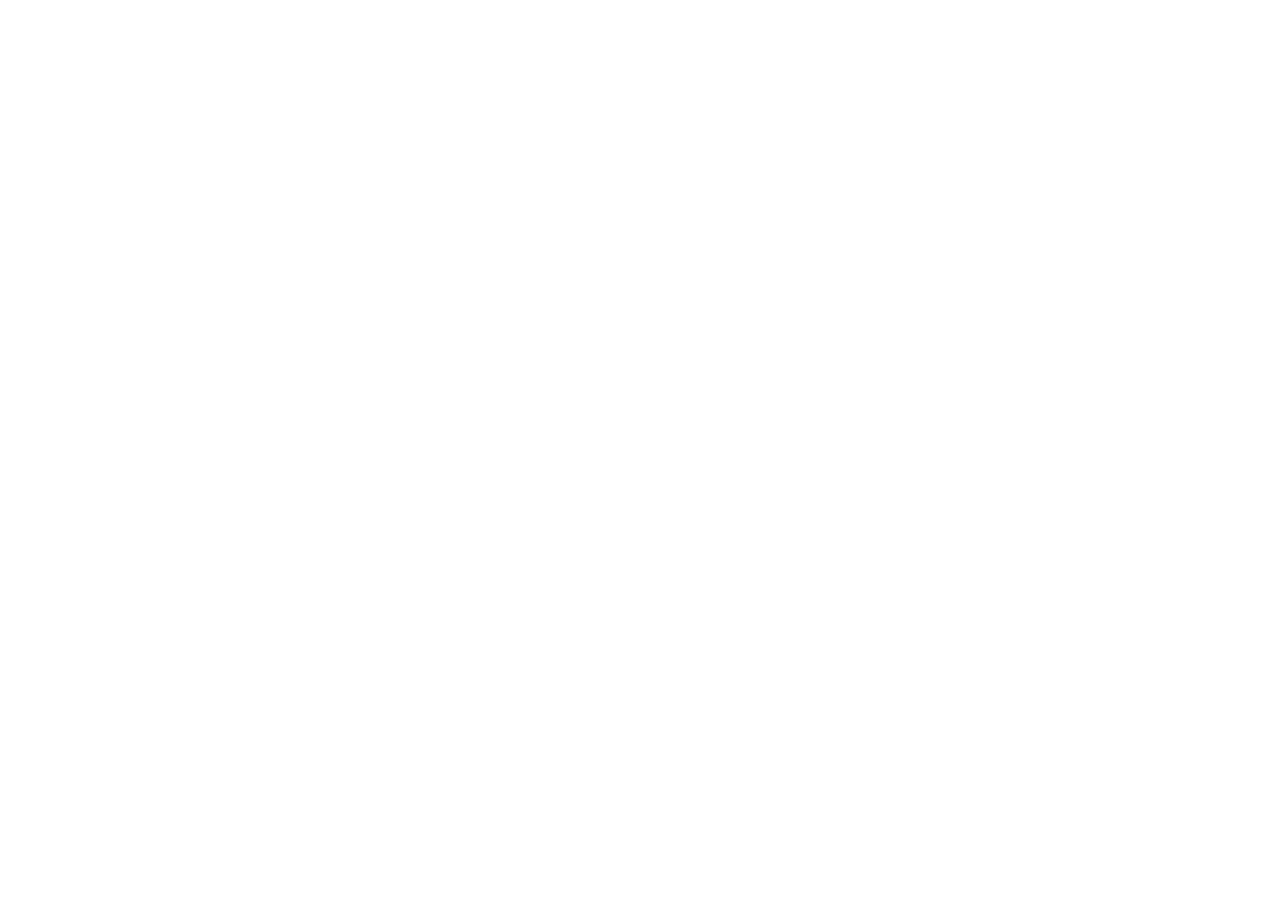
==== login.html @ 87f645bc "大事件初始化" ====
<!DOCTYPE html>
<html lang="zh-CN">

<head>
    <meta charset="UTF-8">
    <meta name="viewport" content="width=device-width, initial-scale=1.0">
    <title>Document</title>
</head>

<body>

</body>

</html>
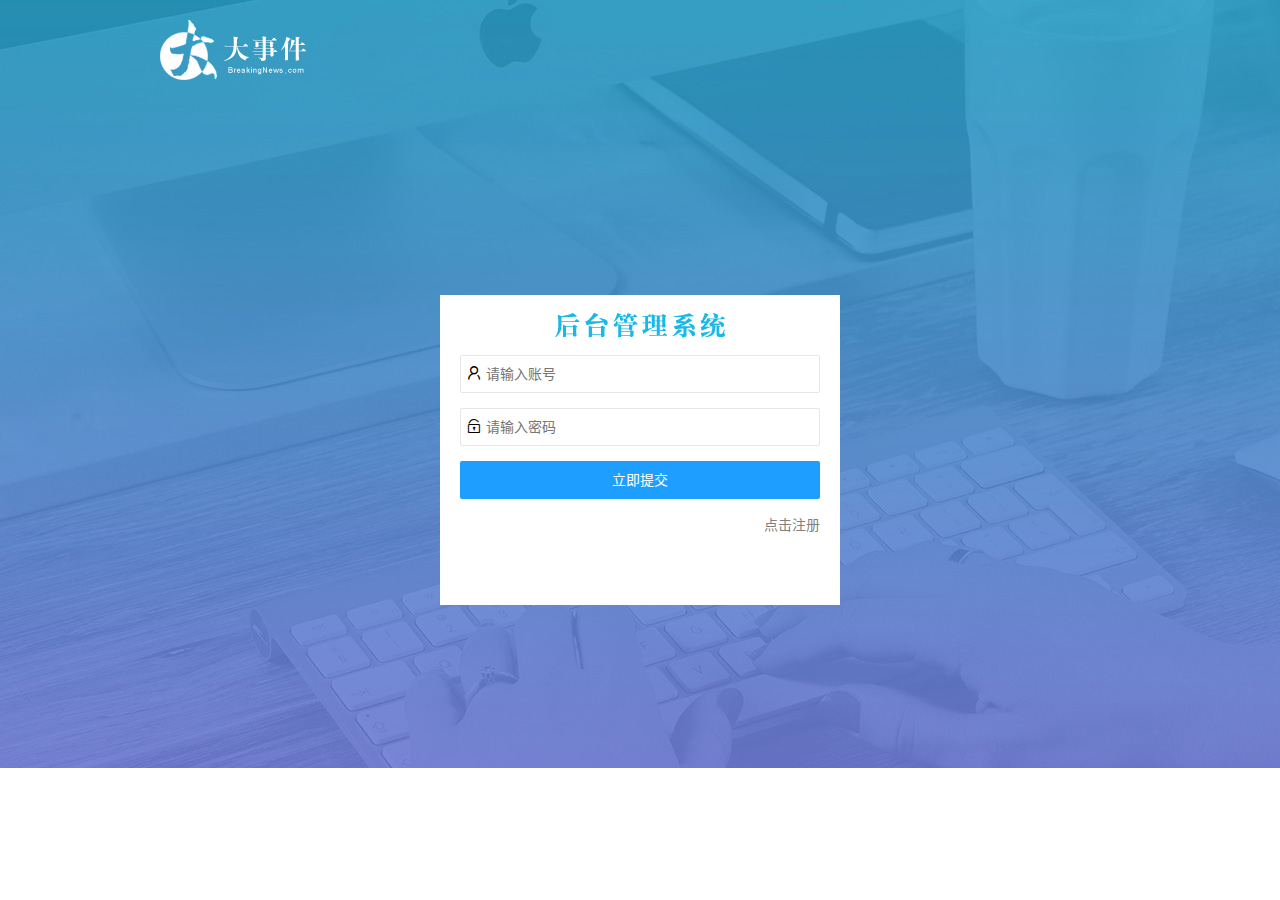
==== commit 1373d623: "完成登录窗口" ====
--- a/login.html
+++ b/login.html
@@ -5,10 +5,85 @@
     <meta charset="UTF-8">
     <meta name="viewport" content="width=device-width, initial-scale=1.0">
     <title>Document</title>
+    <link rel="stylesheet" href="/assets/lib/layui/css/layui.css">
+    <link rel="stylesheet" href="/assets/css/login.css">
 </head>
 
 <body>
+    <!--标题logo-->
+    <img id="logo" src="/assets/images/logo.png">
+    <!--登录盒子-->
+    <div class="login box">
+        <!--盒子内部标题-->
+        <div class="logo_title"></div>
+        <!--表单-->
+        <form class="layui-form" action="">
+            <!--输入账号-->
+            <div class="layui-form-item ">
+                <i class="layui-icon layui-icon-username"></i>
+                <input type="text" name="username" required lay-verify="required" placeholder="请输入账号" autocomplete="off"
+                    class="layui-input">
+            </div>
+            <!--密码框-->
+            <div class="layui-form-item ">
+                <i class="layui-icon layui-icon-password"></i>
+                <input type="password" name="password" required lay-verify="required" placeholder="请输入密码"
+                    autocomplete="off" class="layui-input">
+            </div>
+            <!--提交按钮-->
+            <div class="layui-form-item">
+                <button class="layui-btn layui-btn-fluid layui-bg-blue" lay-submit lay-filter="formDemo">立即提交</button>
+            </div>
+            <!--立即注册-->
+            <div class="layui-form-item">
+                <a href="javascript: ;">点击注册</a>
+            </div>
 
+        </form>
+
+    </div>
+    <!--注册盒子-->
+    <div class="register login box">
+        <!--盒子内部标题-->
+        <div class="logo_title"></div>
+        <!--表单-->
+        <form class="layui-form" action="">
+            <!--输入账号-->
+            <div class="layui-form-item ">
+                <i class="layui-icon layui-icon-username"></i>
+                <input type="text" name="username" required lay-verify="required" placeholder="请输入账号" autocomplete="off"
+                    class="layui-input">
+            </div>
+            <!--密码框-->
+            <div class="layui-form-item ">
+                <i class="layui-icon layui-icon-password"></i>
+                <input type="password" name="password" required lay-verify="required" placeholder="请输入密码"
+                    autocomplete="off" class="layui-input">
+            </div>
+            <!--确认密码框-->
+            <div class="layui-form-item ">
+                <i class="layui-icon layui-icon-password"></i>
+                <input type="password" required lay-verify="required" placeholder="请再次输入密码" autocomplete="off"
+                    class="layui-input">
+            </div>
+            <!--提交按钮-->
+            <div class="layui-form-item">
+                <button class="layui-btn layui-btn-fluid layui-bg-blue" lay-submit lay-filter="formDemo">点击注册</button>
+            </div>
+            <!--立即注册-->
+            <div class="layui-form-item">
+                <a href="javascript: ;">去登录</a>
+            </div>
+
+        </form>
+
+    </div>
+
+
+
+    <script src="/assets/lib/jquery.js"></script>
+    <script src="/assets/lib/layui/layui.all.js"></script>
+    <script src="/assets/js/login.js"></script>
 </body>
 
 </html>--- a/assets/lib/layui/css/layui.css
+++ b/assets/lib/layui/css/layui.css
@@ -0,0 +1,2 @@
+/** layui-v2.5.6 MIT License By https://www.layui.com */
+ .layui-inline,img{display:inline-block;vertical-align:middle}h1,h2,h3,h4,h5,h6{font-weight:400}.layui-edge,.layui-header,.layui-inline,.layui-main{position:relative}.layui-body,.layui-edge,.layui-elip{overflow:hidden}.layui-btn,.layui-edge,.layui-inline,img{vertical-align:middle}.layui-btn,.layui-disabled,.layui-icon,.layui-unselect{-moz-user-select:none;-webkit-user-select:none;-ms-user-select:none}.layui-elip,.layui-form-checkbox span,.layui-form-pane .layui-form-label{text-overflow:ellipsis;white-space:nowrap}.layui-breadcrumb,.layui-tree-btnGroup{visibility:hidden}blockquote,body,button,dd,div,dl,dt,form,h1,h2,h3,h4,h5,h6,input,li,ol,p,pre,td,textarea,th,ul{margin:0;padding:0;-webkit-tap-highlight-color:rgba(0,0,0,0)}a:active,a:hover{outline:0}img{border:none}li{list-style:none}table{border-collapse:collapse;border-spacing:0}h4,h5,h6{font-size:100%}button,input,optgroup,option,select,textarea{font-family:inherit;font-size:inherit;font-style:inherit;font-weight:inherit;outline:0}pre{white-space:pre-wrap;white-space:-moz-pre-wrap;white-space:-pre-wrap;white-space:-o-pre-wrap;word-wrap:break-word}body{line-height:24px;font:14px Helvetica Neue,Helvetica,PingFang SC,Tahoma,Arial,sans-serif}hr{height:1px;margin:10px 0;border:0;clear:both}a{color:#333;text-decoration:none}a:hover{color:#777}a cite{font-style:normal;*cursor:pointer}.layui-border-box,.layui-border-box *{box-sizing:border-box}.layui-box,.layui-box *{box-sizing:content-box}.layui-clear{clear:both;*zoom:1}.layui-clear:after{content:'\20';clear:both;*zoom:1;display:block;height:0}.layui-inline{*display:inline;*zoom:1}.layui-edge{display:inline-block;width:0;height:0;border-width:6px;border-style:dashed;border-color:transparent}.layui-edge-top{top:-4px;border-bottom-color:#999;border-bottom-style:solid}.layui-edge-right{border-left-color:#999;border-left-style:solid}.layui-edge-bottom{top:2px;border-top-color:#999;border-top-style:solid}.layui-edge-left{border-right-color:#999;border-right-style:solid}.layui-disabled,.layui-disabled:hover{color:#d2d2d2!important;cursor:not-allowed!important}.layui-circle{border-radius:100%}.layui-show{display:block!important}.layui-hide{display:none!important}@font-face{font-family:layui-icon;src:url(../font/iconfont.eot?v=256);src:url(../font/iconfont.eot?v=256#iefix) format('embedded-opentype'),url(../font/iconfont.woff2?v=256) format('woff2'),url(../font/iconfont.woff?v=256) format('woff'),url(../font/iconfont.ttf?v=256) format('truetype'),url(../font/iconfont.svg?v=256#layui-icon) format('svg')}.layui-icon{font-family:layui-icon!important;font-size:16px;font-style:normal;-webkit-font-smoothing:antialiased;-moz-osx-font-smoothing:grayscale}.layui-icon-reply-fill:before{content:"\e611"}.layui-icon-set-fill:before{content:"\e614"}.layui-icon-menu-fill:before{content:"\e60f"}.layui-icon-search:before{content:"\e615"}.layui-icon-share:before{content:"\e641"}.layui-icon-set-sm:before{content:"\e620"}.layui-icon-engine:before{content:"\e628"}.layui-icon-close:before{content:"\1006"}.layui-icon-close-fill:before{content:"\1007"}.layui-icon-chart-screen:before{content:"\e629"}.layui-icon-star:before{content:"\e600"}.layui-icon-circle-dot:before{content:"\e617"}.layui-icon-chat:before{content:"\e606"}.layui-icon-release:before{content:"\e609"}.layui-icon-list:before{content:"\e60a"}.layui-icon-chart:before{content:"\e62c"}.layui-icon-ok-circle:before{content:"\1005"}.layui-icon-layim-theme:before{content:"\e61b"}.layui-icon-table:before{content:"\e62d"}.layui-icon-right:before{content:"\e602"}.layui-icon-left:before{content:"\e603"}.layui-icon-cart-simple:before{content:"\e698"}.layui-icon-face-cry:before{content:"\e69c"}.layui-icon-face-smile:before{content:"\e6af"}.layui-icon-survey:before{content:"\e6b2"}.layui-icon-tree:before{content:"\e62e"}.layui-icon-ie:before{content:"\e7bb"}.layui-icon-upload-circle:before{content:"\e62f"}.layui-icon-add-circle:before{content:"\e61f"}.layui-icon-download-circle:before{content:"\e601"}.layui-icon-templeate-1:before{content:"\e630"}.layui-icon-util:before{content:"\e631"}.layui-icon-face-surprised:before{content:"\e664"}.layui-icon-edit:before{content:"\e642"}.layui-icon-speaker:before{content:"\e645"}.layui-icon-down:before{content:"\e61a"}.layui-icon-file:before{content:"\e621"}.layui-icon-layouts:before{content:"\e632"}.layui-icon-rate-half:before{content:"\e6c9"}.layui-icon-add-circle-fine:before{content:"\e608"}.layui-icon-prev-circle:before{content:"\e633"}.layui-icon-read:before{content:"\e705"}.layui-icon-404:before{content:"\e61c"}.layui-icon-carousel:before{content:"\e634"}.layui-icon-help:before{content:"\e607"}.layui-icon-code-circle:before{content:"\e635"}.layui-icon-windows:before{content:"\e67f"}.layui-icon-water:before{content:"\e636"}.layui-icon-username:before{content:"\e66f"}.layui-icon-find-fill:before{content:"\e670"}.layui-icon-about:before{content:"\e60b"}.layui-icon-location:before{content:"\e715"}.layui-icon-up:before{content:"\e619"}.layui-icon-pause:before{content:"\e651"}.layui-icon-date:before{content:"\e637"}.layui-icon-layim-uploadfile:before{content:"\e61d"}.layui-icon-delete:before{content:"\e640"}.layui-icon-play:before{content:"\e652"}.layui-icon-top:before{content:"\e604"}.layui-icon-firefox:before{content:"\e686"}.layui-icon-friends:before{content:"\e612"}.layui-icon-refresh-3:before{content:"\e9aa"}.layui-icon-ok:before{content:"\e605"}.layui-icon-layer:before{content:"\e638"}.layui-icon-face-smile-fine:before{content:"\e60c"}.layui-icon-dollar:before{content:"\e659"}.layui-icon-group:before{content:"\e613"}.layui-icon-layim-download:before{content:"\e61e"}.layui-icon-picture-fine:before{content:"\e60d"}.layui-icon-link:before{content:"\e64c"}.layui-icon-diamond:before{content:"\e735"}.layui-icon-log:before{content:"\e60e"}.layui-icon-key:before{content:"\e683"}.layui-icon-rate-solid:before{content:"\e67a"}.layui-icon-fonts-del:before{content:"\e64f"}.layui-icon-unlink:before{content:"\e64d"}.layui-icon-fonts-clear:before{content:"\e639"}.layui-icon-triangle-r:before{content:"\e623"}.layui-icon-circle:before{content:"\e63f"}.layui-icon-radio:before{content:"\e643"}.layui-icon-align-center:before{content:"\e647"}.layui-icon-align-right:before{content:"\e648"}.layui-icon-align-left:before{content:"\e649"}.layui-icon-loading-1:before{content:"\e63e"}.layui-icon-return:before{content:"\e65c"}.layui-icon-fonts-strong:before{content:"\e62b"}.layui-icon-upload:before{content:"\e67c"}.layui-icon-dialogue:before{content:"\e63a"}.layui-icon-video:before{content:"\e6ed"}.layui-icon-headset:before{content:"\e6fc"}.layui-icon-cellphone-fine:before{content:"\e63b"}.layui-icon-add-1:before{content:"\e654"}.layui-icon-face-smile-b:before{content:"\e650"}.layui-icon-fonts-html:before{content:"\e64b"}.layui-icon-screen-full:before{content:"\e622"}.layui-icon-form:before{content:"\e63c"}.layui-icon-cart:before{content:"\e657"}.layui-icon-camera-fill:before{content:"\e65d"}.layui-icon-tabs:before{content:"\e62a"}.layui-icon-heart-fill:before{content:"\e68f"}.layui-icon-fonts-code:before{content:"\e64e"}.layui-icon-ios:before{content:"\e680"}.layui-icon-at:before{content:"\e687"}.layui-icon-fire:before{content:"\e756"}.layui-icon-set:before{content:"\e716"}.layui-icon-fonts-u:before{content:"\e646"}.layui-icon-triangle-d:before{content:"\e625"}.layui-icon-tips:before{content:"\e702"}.layui-icon-picture:before{content:"\e64a"}.layui-icon-more-vertical:before{content:"\e671"}.layui-icon-bluetooth:before{content:"\e689"}.layui-icon-flag:before{content:"\e66c"}.layui-icon-loading:before{content:"\e63d"}.layui-icon-fonts-i:before{content:"\e644"}.layui-icon-refresh-1:before{content:"\e666"}.layui-icon-rmb:before{content:"\e65e"}.layui-icon-addition:before{content:"\e624"}.layui-icon-home:before{content:"\e68e"}.layui-icon-time:before{content:"\e68d"}.layui-icon-user:before{content:"\e770"}.layui-icon-notice:before{content:"\e667"}.layui-icon-chrome:before{content:"\e68a"}.layui-icon-edge:before{content:"\e68b"}.layui-icon-login-weibo:before{content:"\e675"}.layui-icon-voice:before{content:"\e688"}.layui-icon-upload-drag:before{content:"\e681"}.layui-icon-login-qq:before{content:"\e676"}.layui-icon-snowflake:before{content:"\e6b1"}.layui-icon-heart:before{content:"\e68c"}.layui-icon-logout:before{content:"\e682"}.layui-icon-file-b:before{content:"\e655"}.layui-icon-template:before{content:"\e663"}.layui-icon-transfer:before{content:"\e691"}.layui-icon-auz:before{content:"\e672"}.layui-icon-console:before{content:"\e665"}.layui-icon-app:before{content:"\e653"}.layui-icon-prev:before{content:"\e65a"}.layui-icon-website:before{content:"\e7ae"}.layui-icon-next:before{content:"\e65b"}.layui-icon-component:before{content:"\e857"}.layui-icon-android:before{content:"\e684"}.layui-icon-more:before{content:"\e65f"}.layui-icon-login-wechat:before{content:"\e677"}.layui-icon-shrink-right:before{content:"\e668"}.layui-icon-spread-left:before{content:"\e66b"}.layui-icon-camera:before{content:"\e660"}.layui-icon-note:before{content:"\e66e"}.layui-icon-refresh:before{content:"\e669"}.layui-icon-female:before{content:"\e661"}.layui-icon-male:before{content:"\e662"}.layui-icon-screen-restore:before{content:"\e758"}.layui-icon-password:before{content:"\e673"}.layui-icon-senior:before{content:"\e674"}.layui-icon-theme:before{content:"\e66a"}.layui-icon-tread:before{content:"\e6c5"}.layui-icon-praise:before{content:"\e6c6"}.layui-icon-star-fill:before{content:"\e658"}.layui-icon-rate:before{content:"\e67b"}.layui-icon-template-1:before{content:"\e656"}.layui-icon-vercode:before{content:"\e679"}.layui-icon-service:before{content:"\e626"}.layui-icon-cellphone:before{content:"\e678"}.layui-icon-print:before{content:"\e66d"}.layui-icon-cols:before{content:"\e610"}.layui-icon-wifi:before{content:"\e7e0"}.layui-icon-export:before{content:"\e67d"}.layui-icon-rss:before{content:"\e808"}.layui-icon-slider:before{content:"\e714"}.layui-icon-email:before{content:"\e618"}.layui-icon-subtraction:before{content:"\e67e"}.layui-icon-mike:before{content:"\e6dc"}.layui-icon-light:before{content:"\e748"}.layui-icon-gift:before{content:"\e627"}.layui-icon-mute:before{content:"\e685"}.layui-icon-reduce-circle:before{content:"\e616"}.layui-icon-music:before{content:"\e690"}.layui-main{width:1140px;margin:0 auto}.layui-header{z-index:1000;height:60px}.layui-header a:hover{transition:all .5s;-webkit-transition:all .5s}.layui-side{position:fixed;left:0;top:0;bottom:0;z-index:999;width:200px;overflow-x:hidden}.layui-side-scroll{position:relative;width:220px;height:100%;overflow-x:hidden}.layui-body{position:absolute;left:200px;right:0;top:0;bottom:0;z-index:998;width:auto;overflow-y:auto;box-sizing:border-box}.layui-layout-body{overflow:hidden}.layui-layout-admin .layui-header{background-color:#23262E}.layui-layout-admin .layui-side{top:60px;width:200px;overflow-x:hidden}.layui-layout-admin .layui-body{position:fixed;top:60px;bottom:44px}.layui-layout-admin .layui-main{width:auto;margin:0 15px}.layui-layout-admin .layui-footer{position:fixed;left:200px;right:0;bottom:0;height:44px;line-height:44px;padding:0 15px;background-color:#eee}.layui-layout-admin .layui-logo{position:absolute;left:0;top:0;width:200px;height:100%;line-height:60px;text-align:center;color:#009688;font-size:16px}.layui-layout-admin .layui-header .layui-nav{background:0 0}.layui-layout-left{position:absolute!important;left:200px;top:0}.layui-layout-right{position:absolute!important;right:0;top:0}.layui-container{position:relative;margin:0 auto;padding:0 15px;box-sizing:border-box}.layui-fluid{position:relative;margin:0 auto;padding:0 15px}.layui-row:after,.layui-row:before{content:'';display:block;clear:both}.layui-col-lg1,.layui-col-lg10,.layui-col-lg11,.layui-col-lg12,.layui-col-lg2,.layui-col-lg3,.layui-col-lg4,.layui-col-lg5,.layui-col-lg6,.layui-col-lg7,.layui-col-lg8,.layui-col-lg9,.layui-col-md1,.layui-col-md10,.layui-col-md11,.layui-col-md12,.layui-col-md2,.layui-col-md3,.layui-col-md4,.layui-col-md5,.layui-col-md6,.layui-col-md7,.layui-col-md8,.layui-col-md9,.layui-col-sm1,.layui-col-sm10,.layui-col-sm11,.layui-col-sm12,.layui-col-sm2,.layui-col-sm3,.layui-col-sm4,.layui-col-sm5,.layui-col-sm6,.layui-col-sm7,.layui-col-sm8,.layui-col-sm9,.layui-col-xs1,.layui-col-xs10,.layui-col-xs11,.layui-col-xs12,.layui-col-xs2,.layui-col-xs3,.layui-col-xs4,.layui-col-xs5,.layui-col-xs6,.layui-col-xs7,.layui-col-xs8,.layui-col-xs9{position:relative;display:block;box-sizing:border-box}.layui-col-xs1,.layui-col-xs10,.layui-col-xs11,.layui-col-xs12,.layui-col-xs2,.layui-col-xs3,.layui-col-xs4,.layui-col-xs5,.layui-col-xs6,.layui-col-xs7,.layui-col-xs8,.layui-col-xs9{float:left}.layui-col-xs1{width:8.33333333%}.layui-col-xs2{width:16.66666667%}.layui-col-xs3{width:25%}.layui-col-xs4{width:33.33333333%}.layui-col-xs5{width:41.66666667%}.layui-col-xs6{width:50%}.layui-col-xs7{width:58.33333333%}.layui-col-xs8{width:66.66666667%}.layui-col-xs9{width:75%}.layui-col-xs10{width:83.33333333%}.layui-col-xs11{width:91.66666667%}.layui-col-xs12{width:100%}.layui-col-xs-offset1{margin-left:8.33333333%}.layui-col-xs-offset2{margin-left:16.66666667%}.layui-col-xs-offset3{margin-left:25%}.layui-col-xs-offset4{margin-left:33.33333333%}.layui-col-xs-offset5{margin-left:41.66666667%}.layui-col-xs-offset6{margin-left:50%}.layui-col-xs-offset7{margin-left:58.33333333%}.layui-col-xs-offset8{margin-left:66.66666667%}.layui-col-xs-offset9{margin-left:75%}.layui-col-xs-offset10{margin-left:83.33333333%}.layui-col-xs-offset11{margin-left:91.66666667%}.layui-col-xs-offset12{margin-left:100%}@media screen and (max-width:768px){.layui-hide-xs{display:none!important}.layui-show-xs-block{display:block!important}.layui-show-xs-inline{display:inline!important}.layui-show-xs-inline-block{display:inline-block!important}}@media screen and (min-width:768px){.layui-container{width:750px}.layui-hide-sm{display:none!important}.layui-show-sm-block{display:block!important}.layui-show-sm-inline{display:inline!important}.layui-show-sm-inline-block{display:inline-block!important}.layui-col-sm1,.layui-col-sm10,.layui-col-sm11,.layui-col-sm12,.layui-col-sm2,.layui-col-sm3,.layui-col-sm4,.layui-col-sm5,.layui-col-sm6,.layui-col-sm7,.layui-col-sm8,.layui-col-sm9{float:left}.layui-col-sm1{width:8.33333333%}.layui-col-sm2{width:16.66666667%}.layui-col-sm3{width:25%}.layui-col-sm4{width:33.33333333%}.layui-col-sm5{width:41.66666667%}.layui-col-sm6{width:50%}.layui-col-sm7{width:58.33333333%}.layui-col-sm8{width:66.66666667%}.layui-col-sm9{width:75%}.layui-col-sm10{width:83.33333333%}.layui-col-sm11{width:91.66666667%}.layui-col-sm12{width:100%}.layui-col-sm-offset1{margin-left:8.33333333%}.layui-col-sm-offset2{margin-left:16.66666667%}.layui-col-sm-offset3{margin-left:25%}.layui-col-sm-offset4{margin-left:33.33333333%}.layui-col-sm-offset5{margin-left:41.66666667%}.layui-col-sm-offset6{margin-left:50%}.layui-col-sm-offset7{margin-left:58.33333333%}.layui-col-sm-offset8{margin-left:66.66666667%}.layui-col-sm-offset9{margin-left:75%}.layui-col-sm-offset10{margin-left:83.33333333%}.layui-col-sm-offset11{margin-left:91.66666667%}.layui-col-sm-offset12{margin-left:100%}}@media screen and (min-width:992px){.layui-container{width:970px}.layui-hide-md{display:none!important}.layui-show-md-block{display:block!important}.layui-show-md-inline{display:inline!important}.layui-show-md-inline-block{display:inline-block!important}.layui-col-md1,.layui-col-md10,.layui-col-md11,.layui-col-md12,.layui-col-md2,.layui-col-md3,.layui-col-md4,.layui-col-md5,.layui-col-md6,.layui-col-md7,.layui-col-md8,.layui-col-md9{float:left}.layui-col-md1{width:8.33333333%}.layui-col-md2{width:16.66666667%}.layui-col-md3{width:25%}.layui-col-md4{width:33.33333333%}.layui-col-md5{width:41.66666667%}.layui-col-md6{width:50%}.layui-col-md7{width:58.33333333%}.layui-col-md8{width:66.66666667%}.layui-col-md9{width:75%}.layui-col-md10{width:83.33333333%}.layui-col-md11{width:91.66666667%}.layui-col-md12{width:100%}.layui-col-md-offset1{margin-left:8.33333333%}.layui-col-md-offset2{margin-left:16.66666667%}.layui-col-md-offset3{margin-left:25%}.layui-col-md-offset4{margin-left:33.33333333%}.layui-col-md-offset5{margin-left:41.66666667%}.layui-col-md-offset6{margin-left:50%}.layui-col-md-offset7{margin-left:58.33333333%}.layui-col-md-offset8{margin-left:66.66666667%}.layui-col-md-offset9{margin-left:75%}.layui-col-md-offset10{margin-left:83.33333333%}.layui-col-md-offset11{margin-left:91.66666667%}.layui-col-md-offset12{margin-left:100%}}@media screen and (min-width:1200px){.layui-container{width:1170px}.layui-hide-lg{display:none!important}.layui-show-lg-block{display:block!important}.layui-show-lg-inline{display:inline!important}.layui-show-lg-inline-block{display:inline-block!important}.layui-col-lg1,.layui-col-lg10,.layui-col-lg11,.layui-col-lg12,.layui-col-lg2,.layui-col-lg3,.layui-col-lg4,.layui-col-lg5,.layui-col-lg6,.layui-col-lg7,.layui-col-lg8,.layui-col-lg9{float:left}.layui-col-lg1{width:8.33333333%}.layui-col-lg2{width:16.66666667%}.layui-col-lg3{width:25%}.layui-col-lg4{width:33.33333333%}.layui-col-lg5{width:41.66666667%}.layui-col-lg6{width:50%}.layui-col-lg7{width:58.33333333%}.layui-col-lg8{width:66.66666667%}.layui-col-lg9{width:75%}.layui-col-lg10{width:83.33333333%}.layui-col-lg11{width:91.66666667%}.layui-col-lg12{width:100%}.layui-col-lg-offset1{margin-left:8.33333333%}.layui-col-lg-offset2{margin-left:16.66666667%}.layui-col-lg-offset3{margin-left:25%}.layui-col-lg-offset4{margin-left:33.33333333%}.layui-col-lg-offset5{margin-left:41.66666667%}.layui-col-lg-offset6{margin-left:50%}.layui-col-lg-offset7{margin-left:58.33333333%}.layui-col-lg-offset8{margin-left:66.66666667%}.layui-col-lg-offset9{margin-left:75%}.layui-col-lg-offset10{margin-left:83.33333333%}.layui-col-lg-offset11{margin-left:91.66666667%}.layui-col-lg-offset12{margin-left:100%}}.layui-col-space1{margin:-.5px}.layui-col-space1>*{padding:.5px}.layui-col-space2{margin:-1px}.layui-col-space2>*{padding:1px}.layui-col-space4{margin:-2px}.layui-col-space4>*{padding:2px}.layui-col-space5{margin:-2.5px}.layui-col-space5>*{padding:2.5px}.layui-col-space6{margin:-3px}.layui-col-space6>*{padding:3px}.layui-col-space8{margin:-4px}.layui-col-space8>*{padding:4px}.layui-col-space10{margin:-5px}.layui-col-space10>*{padding:5px}.layui-col-space12{margin:-6px}.layui-col-space12>*{padding:6px}.layui-col-space14{margin:-7px}.layui-col-space14>*{padding:7px}.layui-col-space15{margin:-7.5px}.layui-col-space15>*{padding:7.5px}.layui-col-space16{margin:-8px}.layui-col-space16>*{padding:8px}.layui-col-space18{margin:-9px}.layui-col-space18>*{padding:9px}.layui-col-space20{margin:-10px}.layui-col-space20>*{padding:10px}.layui-col-space22{margin:-11px}.layui-col-space22>*{padding:11px}.layui-col-space24{margin:-12px}.layui-col-space24>*{padding:12px}.layui-col-space25{margin:-12.5px}.layui-col-space25>*{padding:12.5px}.layui-col-space26{margin:-13px}.layui-col-space26>*{padding:13px}.layui-col-space28{margin:-14px}.layui-col-space28>*{padding:14px}.layui-col-space30{margin:-15px}.layui-col-space30>*{padding:15px}.layui-btn,.layui-input,.layui-select,.layui-textarea,.layui-upload-button{outline:0;-webkit-appearance:none;transition:all .3s;-webkit-transition:all .3s;box-sizing:border-box}.layui-elem-quote{margin-bottom:10px;padding:15px;line-height:22px;border-left:5px solid #009688;border-radius:0 2px 2px 0;background-color:#f2f2f2}.layui-quote-nm{border-style:solid;border-width:1px 1px 1px 5px;background:0 0}.layui-elem-field{margin-bottom:10px;padding:0;border-width:1px;border-style:solid}.layui-elem-field legend{margin-left:20px;padding:0 10px;font-size:20px;font-weight:300}.layui-field-title{margin:10px 0 20px;border-width:1px 0 0}.layui-field-box{padding:10px 15px}.layui-field-title .layui-field-box{padding:10px 0}.layui-progress{position:relative;height:6px;border-radius:20px;background-color:#e2e2e2}.layui-progress-bar{position:absolute;left:0;top:0;width:0;max-width:100%;height:6px;border-radius:20px;text-align:right;background-color:#5FB878;transition:all .3s;-webkit-transition:all .3s}.layui-progress-big,.layui-progress-big .layui-progress-bar{height:18px;line-height:18px}.layui-progress-text{position:relative;top:-20px;line-height:18px;font-size:12px;color:#666}.layui-progress-big .layui-progress-text{position:static;padding:0 10px;color:#fff}.layui-collapse{border-width:1px;border-style:solid;border-radius:2px}.layui-colla-content,.layui-colla-item{border-top-width:1px;border-top-style:solid}.layui-colla-item:first-child{border-top:none}.layui-colla-title{position:relative;height:42px;line-height:42px;padding:0 15px 0 35px;color:#333;background-color:#f2f2f2;cursor:pointer;font-size:14px;overflow:hidden}.layui-colla-content{display:none;padding:10px 15px;line-height:22px;color:#666}.layui-colla-icon{position:absolute;left:15px;top:0;font-size:14px}.layui-card{margin-bottom:15px;border-radius:2px;background-color:#fff;box-shadow:0 1px 2px 0 rgba(0,0,0,.05)}.layui-card:last-child{margin-bottom:0}.layui-card-header{position:relative;height:42px;line-height:42px;padding:0 15px;border-bottom:1px solid #f6f6f6;color:#333;border-radius:2px 2px 0 0;font-size:14px}.layui-bg-black,.layui-bg-blue,.layui-bg-cyan,.layui-bg-green,.layui-bg-orange,.layui-bg-red{color:#fff!important}.layui-card-body{position:relative;padding:10px 15px;line-height:24px}.layui-card-body[pad15]{padding:15px}.layui-card-body[pad20]{padding:20px}.layui-card-body .layui-table{margin:5px 0}.layui-card .layui-tab{margin:0}.layui-panel-window{position:relative;padding:15px;border-radius:0;border-top:5px solid #E6E6E6;background-color:#fff}.layui-auxiliar-moving{position:fixed;left:0;right:0;top:0;bottom:0;width:100%;height:100%;background:0 0;z-index:9999999999}.layui-form-label,.layui-form-mid,.layui-form-select,.layui-input-block,.layui-input-inline,.layui-textarea{position:relative}.layui-bg-red{background-color:#FF5722!important}.layui-bg-orange{background-color:#FFB800!important}.layui-bg-green{background-color:#009688!important}.layui-bg-cyan{background-color:#2F4056!important}.layui-bg-blue{background-color:#1E9FFF!important}.layui-bg-black{background-color:#393D49!important}.layui-bg-gray{background-color:#eee!important;color:#666!important}.layui-badge-rim,.layui-colla-content,.layui-colla-item,.layui-collapse,.layui-elem-field,.layui-form-pane .layui-form-item[pane],.layui-form-pane .layui-form-label,.layui-input,.layui-layedit,.layui-layedit-tool,.layui-quote-nm,.layui-select,.layui-tab-bar,.layui-tab-card,.layui-tab-title,.layui-tab-title .layui-this:after,.layui-textarea{border-color:#e6e6e6}.layui-timeline-item:before,hr{background-color:#e6e6e6}.layui-text{line-height:22px;font-size:14px;color:#666}.layui-text h1,.layui-text h2,.layui-text h3{font-weight:500;color:#333}.layui-text h1{font-size:30px}.layui-text h2{font-size:24px}.layui-text h3{font-size:18px}.layui-text a:not(.layui-btn){color:#01AAED}.layui-text a:not(.layui-btn):hover{text-decoration:underline}.layui-text ul{padding:5px 0 5px 15px}.layui-text ul li{margin-top:5px;list-style-type:disc}.layui-text em,.layui-word-aux{color:#999!important;padding:0 5px!important}.layui-btn{display:inline-block;height:38px;line-height:38px;padding:0 18px;background-color:#009688;color:#fff;white-space:nowrap;text-align:center;font-size:14px;border:none;border-radius:2px;cursor:pointer}.layui-btn:hover{opacity:.8;filter:alpha(opacity=80);color:#fff}.layui-btn:active{opacity:1;filter:alpha(opacity=100)}.layui-btn+.layui-btn{margin-left:10px}.layui-btn-container{font-size:0}.layui-btn-container .layui-btn{margin-right:10px;margin-bottom:10px}.layui-btn-container .layui-btn+.layui-btn{margin-left:0}.layui-table .layui-btn-container .layui-btn{margin-bottom:9px}.layui-btn-radius{border-radius:100px}.layui-btn .layui-icon{margin-right:3px;font-size:18px;vertical-align:bottom;vertical-align:middle\9}.layui-btn-primary{border:1px solid #C9C9C9;background-color:#fff;color:#555}.layui-btn-primary:hover{border-color:#009688;color:#333}.layui-btn-normal{background-color:#1E9FFF}.layui-btn-warm{background-color:#FFB800}.layui-btn-danger{background-color:#FF5722}.layui-btn-checked{background-color:#5FB878}.layui-btn-disabled,.layui-btn-disabled:active,.layui-btn-disabled:hover{border:1px solid #e6e6e6;background-color:#FBFBFB;color:#C9C9C9;cursor:not-allowed;opacity:1}.layui-btn-lg{height:44px;line-height:44px;padding:0 25px;font-size:16px}.layui-btn-sm{height:30px;line-height:30px;padding:0 10px;font-size:12px}.layui-btn-sm i{font-size:16px!important}.layui-btn-xs{height:22px;line-height:22px;padding:0 5px;font-size:12px}.layui-btn-xs i{font-size:14px!important}.layui-btn-group{display:inline-block;vertical-align:middle;font-size:0}.layui-btn-group .layui-btn{margin-left:0!important;margin-right:0!important;border-left:1px solid rgba(255,255,255,.5);border-radius:0}.layui-btn-group .layui-btn-primary{border-left:none}.layui-btn-group .layui-btn-primary:hover{border-color:#C9C9C9;color:#009688}.layui-btn-group .layui-btn:first-child{border-left:none;border-radius:2px 0 0 2px}.layui-btn-group .layui-btn-primary:first-child{border-left:1px solid #c9c9c9}.layui-btn-group .layui-btn:last-child{border-radius:0 2px 2px 0}.layui-btn-group .layui-btn+.layui-btn{margin-left:0}.layui-btn-group+.layui-btn-group{margin-left:10px}.layui-btn-fluid{width:100%}.layui-input,.layui-select,.layui-textarea{height:38px;line-height:1.3;line-height:38px\9;border-width:1px;border-style:solid;background-color:#fff;border-radius:2px}.layui-input::-webkit-input-placeholder,.layui-select::-webkit-input-placeholder,.layui-textarea::-webkit-input-placeholder{line-height:1.3}.layui-input,.layui-textarea{display:block;width:100%;padding-left:10px}.layui-input:hover,.layui-textarea:hover{border-color:#D2D2D2!important}.layui-input:focus,.layui-textarea:focus{border-color:#C9C9C9!important}.layui-textarea{min-height:100px;height:auto;line-height:20px;padding:6px 10px;resize:vertical}.layui-select{padding:0 10px}.layui-form input[type=checkbox],.layui-form input[type=radio],.layui-form select{display:none}.layui-form [lay-ignore]{display:initial}.layui-form-item{margin-bottom:15px;clear:both;*zoom:1}.layui-form-item:after{content:'\20';clear:both;*zoom:1;display:block;height:0}.layui-form-label{float:left;display:block;padding:9px 15px;width:80px;font-weight:400;line-height:20px;text-align:right}.layui-form-label-col{display:block;float:none;padding:9px 0;line-height:20px;text-align:left}.layui-form-item .layui-inline{margin-bottom:5px;margin-right:10px}.layui-input-block{margin-left:110px;min-height:36px}.layui-input-inline{display:inline-block;vertical-align:middle}.layui-form-item .layui-input-inline{float:left;width:190px;margin-right:10px}.layui-form-text .layui-input-inline{width:auto}.layui-form-mid{float:left;display:block;padding:9px 0!important;line-height:20px;margin-right:10px}.layui-form-danger+.layui-form-select .layui-input,.layui-form-danger:focus{border-color:#FF5722!important}.layui-form-select .layui-input{padding-right:30px;cursor:pointer}.layui-form-select .layui-edge{position:absolute;right:10px;top:50%;margin-top:-3px;cursor:pointer;border-width:6px;border-top-color:#c2c2c2;border-top-style:solid;transition:all .3s;-webkit-transition:all .3s}.layui-form-select dl{display:none;position:absolute;left:0;top:42px;padding:5px 0;z-index:899;min-width:100%;border:1px solid #d2d2d2;max-height:300px;overflow-y:auto;background-color:#fff;border-radius:2px;box-shadow:0 2px 4px rgba(0,0,0,.12);box-sizing:border-box}.layui-form-select dl dd,.layui-form-select dl dt{padding:0 10px;line-height:36px;white-space:nowrap;overflow:hidden;text-overflow:ellipsis}.layui-form-select dl dt{font-size:12px;color:#999}.layui-form-select dl dd{cursor:pointer}.layui-form-select dl dd:hover{background-color:#f2f2f2;-webkit-transition:.5s all;transition:.5s all}.layui-form-select .layui-select-group dd{padding-left:20px}.layui-form-select dl dd.layui-select-tips{padding-left:10px!important;color:#999}.layui-form-select dl dd.layui-this{background-color:#5FB878;color:#fff}.layui-form-checkbox,.layui-form-select dl dd.layui-disabled{background-color:#fff}.layui-form-selected dl{display:block}.layui-form-checkbox,.layui-form-checkbox *,.layui-form-switch{display:inline-block;vertical-align:middle}.layui-form-selected .layui-edge{margin-top:-9px;-webkit-transform:rotate(180deg);transform:rotate(180deg);margin-top:-3px\9}:root .layui-form-selected .layui-edge{margin-top:-9px\0/IE9}.layui-form-selectup dl{top:auto;bottom:42px}.layui-select-none{margin:5px 0;text-align:center;color:#999}.layui-select-disabled .layui-disabled{border-color:#eee!important}.layui-select-disabled .layui-edge{border-top-color:#d2d2d2}.layui-form-checkbox{position:relative;height:30px;line-height:30px;margin-right:10px;padding-right:30px;cursor:pointer;font-size:0;-webkit-transition:.1s linear;transition:.1s linear;box-sizing:border-box}.layui-form-checkbox span{padding:0 10px;height:100%;font-size:14px;border-radius:2px 0 0 2px;background-color:#d2d2d2;color:#fff;overflow:hidden}.layui-form-checkbox:hover span{background-color:#c2c2c2}.layui-form-checkbox i{position:absolute;right:0;top:0;width:30px;height:28px;border:1px solid #d2d2d2;border-left:none;border-radius:0 2px 2px 0;color:#fff;font-size:20px;text-align:center}.layui-form-checkbox:hover i{border-color:#c2c2c2;color:#c2c2c2}.layui-form-checked,.layui-form-checked:hover{border-color:#5FB878}.layui-form-checked span,.layui-form-checked:hover span{background-color:#5FB878}.layui-form-checked i,.layui-form-checked:hover i{color:#5FB878}.layui-form-item .layui-form-checkbox{margin-top:4px}.layui-form-checkbox[lay-skin=primary]{height:auto!important;line-height:normal!important;min-width:18px;min-height:18px;border:none!important;margin-right:0;padding-left:28px;padding-right:0;background:0 0}.layui-form-checkbox[lay-skin=primary] span{padding-left:0;padding-right:15px;line-height:18px;background:0 0;color:#666}.layui-form-checkbox[lay-skin=primary] i{right:auto;left:0;width:16px;height:16px;line-height:16px;border:1px solid #d2d2d2;font-size:12px;border-radius:2px;background-color:#fff;-webkit-transition:.1s linear;transition:.1s linear}.layui-form-checkbox[lay-skin=primary]:hover i{border-color:#5FB878;color:#fff}.layui-form-checked[lay-skin=primary] i{border-color:#5FB878!important;background-color:#5FB878;color:#fff}.layui-checkbox-disbaled[lay-skin=primary] span{background:0 0!important;color:#c2c2c2}.layui-checkbox-disbaled[lay-skin=primary]:hover i{border-color:#d2d2d2}.layui-form-item .layui-form-checkbox[lay-skin=primary]{margin-top:10px}.layui-form-switch{position:relative;height:22px;line-height:22px;min-width:35px;padding:0 5px;margin-top:8px;border:1px solid #d2d2d2;border-radius:20px;cursor:pointer;background-color:#fff;-webkit-transition:.1s linear;transition:.1s linear}.layui-form-switch i{position:absolute;left:5px;top:3px;width:16px;height:16px;border-radius:20px;background-color:#d2d2d2;-webkit-transition:.1s linear;transition:.1s linear}.layui-form-switch em{position:relative;top:0;width:25px;margin-left:21px;padding:0!important;text-align:center!important;color:#999!important;font-style:normal!important;font-size:12px}.layui-form-onswitch{border-color:#5FB878;background-color:#5FB878}.layui-checkbox-disbaled,.layui-checkbox-disbaled i{border-color:#e2e2e2!important}.layui-form-onswitch i{left:100%;margin-left:-21px;background-color:#fff}.layui-form-onswitch em{margin-left:5px;margin-right:21px;color:#fff!important}.layui-checkbox-disbaled span{background-color:#e2e2e2!important}.layui-checkbox-disbaled:hover i{color:#fff!important}[lay-radio]{display:none}.layui-form-radio,.layui-form-radio *{display:inline-block;vertical-align:middle}.layui-form-radio{line-height:28px;margin:6px 10px 0 0;padding-right:10px;cursor:pointer;font-size:0}.layui-form-radio *{font-size:14px}.layui-form-radio>i{margin-right:8px;font-size:22px;color:#c2c2c2}.layui-form-radio>i:hover,.layui-form-radioed>i{color:#5FB878}.layui-radio-disbaled>i{color:#e2e2e2!important}.layui-form-pane .layui-form-label{width:110px;padding:8px 15px;height:38px;line-height:20px;border-width:1px;border-style:solid;border-radius:2px 0 0 2px;text-align:center;background-color:#FBFBFB;overflow:hidden;box-sizing:border-box}.layui-form-pane .layui-input-inline{margin-left:-1px}.layui-form-pane .layui-input-block{margin-left:110px;left:-1px}.layui-form-pane .layui-input{border-radius:0 2px 2px 0}.layui-form-pane .layui-form-text .layui-form-label{float:none;width:100%;border-radius:2px;box-sizing:border-box;text-align:left}.layui-form-pane .layui-form-text .layui-input-inline{display:block;margin:0;top:-1px;clear:both}.layui-form-pane .layui-form-text .layui-input-block{margin:0;left:0;top:-1px}.layui-form-pane .layui-form-text .layui-textarea{min-height:100px;border-radius:0 0 2px 2px}.layui-form-pane .layui-form-checkbox{margin:4px 0 4px 10px}.layui-form-pane .layui-form-radio,.layui-form-pane .layui-form-switch{margin-top:6px;margin-left:10px}.layui-form-pane .layui-form-item[pane]{position:relative;border-width:1px;border-style:solid}.layui-form-pane .layui-form-item[pane] .layui-form-label{position:absolute;left:0;top:0;height:100%;border-width:0 1px 0 0}.layui-form-pane .layui-form-item[pane] .layui-input-inline{margin-left:110px}@media screen and (max-width:450px){.layui-form-item .layui-form-label{text-overflow:ellipsis;overflow:hidden;white-space:nowrap}.layui-form-item .layui-inline{display:block;margin-right:0;margin-bottom:20px;clear:both}.layui-form-item .layui-inline:after{content:'\20';clear:both;display:block;height:0}.layui-form-item .layui-input-inline{display:block;float:none;left:-3px;width:auto;margin:0 0 10px 112px}.layui-form-item .layui-input-inline+.layui-form-mid{margin-left:110px;top:-5px;padding:0}.layui-form-item .layui-form-checkbox{margin-right:5px;margin-bottom:5px}}.layui-layedit{border-width:1px;border-style:solid;border-radius:2px}.layui-layedit-tool{padding:3px 5px;border-bottom-width:1px;border-bottom-style:solid;font-size:0}.layedit-tool-fixed{position:fixed;top:0;border-top:1px solid #e2e2e2}.layui-layedit-tool .layedit-tool-mid,.layui-layedit-tool .layui-icon{display:inline-block;vertical-align:middle;text-align:center;font-size:14px}.layui-layedit-tool .layui-icon{position:relative;width:32px;height:30px;line-height:30px;margin:3px 5px;color:#777;cursor:pointer;border-radius:2px}.layui-layedit-tool .layui-icon:hover{color:#393D49}.layui-layedit-tool .layui-icon:active{color:#000}.layui-layedit-tool .layedit-tool-active{background-color:#e2e2e2;color:#000}.layui-layedit-tool .layui-disabled,.layui-layedit-tool .layui-disabled:hover{color:#d2d2d2;cursor:not-allowed}.layui-layedit-tool .layedit-tool-mid{width:1px;height:18px;margin:0 10px;background-color:#d2d2d2}.layedit-tool-html{width:50px!important;font-size:30px!important}.layedit-tool-b,.layedit-tool-code,.layedit-tool-help{font-size:16px!important}.layedit-tool-d,.layedit-tool-face,.layedit-tool-image,.layedit-tool-unlink{font-size:18px!important}.layedit-tool-image input{position:absolute;font-size:0;left:0;top:0;width:100%;height:100%;opacity:.01;filter:Alpha(opacity=1);cursor:pointer}.layui-layedit-iframe iframe{display:block;width:100%}#LAY_layedit_code{overflow:hidden}.layui-laypage{display:inline-block;*display:inline;*zoom:1;vertical-align:middle;margin:10px 0;font-size:0}.layui-laypage>a:first-child,.layui-laypage>a:first-child em{border-radius:2px 0 0 2px}.layui-laypage>a:last-child,.layui-laypage>a:last-child em{border-radius:0 2px 2px 0}.layui-laypage>:first-child{margin-left:0!important}.layui-laypage>:last-child{margin-right:0!important}.layui-laypage a,.layui-laypage button,.layui-laypage input,.layui-laypage select,.layui-laypage span{border:1px solid #e2e2e2}.layui-laypage a,.layui-laypage span{display:inline-block;*display:inline;*zoom:1;vertical-align:middle;padding:0 15px;height:28px;line-height:28px;margin:0 -1px 5px 0;background-color:#fff;color:#333;font-size:12px}.layui-flow-more a *,.layui-laypage input,.layui-table-view select[lay-ignore]{display:inline-block}.layui-laypage a:hover{color:#009688}.layui-laypage em{font-style:normal}.layui-laypage .layui-laypage-spr{color:#999;font-weight:700}.layui-laypage a{text-decoration:none}.layui-laypage .layui-laypage-curr{position:relative}.layui-laypage .layui-laypage-curr em{position:relative;color:#fff}.layui-laypage .layui-laypage-curr .layui-laypage-em{position:absolute;left:-1px;top:-1px;padding:1px;width:100%;height:100%;background-color:#009688}.layui-laypage-em{border-radius:2px}.layui-laypage-next em,.layui-laypage-prev em{font-family:Sim sun;font-size:16px}.layui-laypage .layui-laypage-count,.layui-laypage .layui-laypage-limits,.layui-laypage .layui-laypage-refresh,.layui-laypage .layui-laypage-skip{margin-left:10px;margin-right:10px;padding:0;border:none}.layui-laypage .layui-laypage-limits,.layui-laypage .layui-laypage-refresh{vertical-align:top}.layui-laypage .layui-laypage-refresh i{font-size:18px;cursor:pointer}.layui-laypage select{height:22px;padding:3px;border-radius:2px;cursor:pointer}.layui-laypage .layui-laypage-skip{height:30px;line-height:30px;color:#999}.layui-laypage button,.layui-laypage input{height:30px;line-height:30px;border-radius:2px;vertical-align:top;background-color:#fff;box-sizing:border-box}.layui-laypage input{width:40px;margin:0 10px;padding:0 3px;text-align:center}.layui-laypage input:focus,.layui-laypage select:focus{border-color:#009688!important}.layui-laypage button{margin-left:10px;padding:0 10px;cursor:pointer}.layui-table,.layui-table-view{margin:10px 0}.layui-flow-more{margin:10px 0;text-align:center;color:#999;font-size:14px}.layui-flow-more a{height:32px;line-height:32px}.layui-flow-more a *{vertical-align:top}.layui-flow-more a cite{padding:0 20px;border-radius:3px;background-color:#eee;color:#333;font-style:normal}.layui-flow-more a cite:hover{opacity:.8}.layui-flow-more a i{font-size:30px;color:#737383}.layui-table{width:100%;background-color:#fff;color:#666}.layui-table tr{transition:all .3s;-webkit-transition:all .3s}.layui-table th{text-align:left;font-weight:400}.layui-table tbody tr:hover,.layui-table thead tr,.layui-table-click,.layui-table-header,.layui-table-hover,.layui-table-mend,.layui-table-patch,.layui-table-tool,.layui-table-total,.layui-table-total tr,.layui-table[lay-even] tr:nth-child(even){background-color:#f2f2f2}.layui-table td,.layui-table th,.layui-table-col-set,.layui-table-fixed-r,.layui-table-grid-down,.layui-table-header,.layui-table-page,.layui-table-tips-main,.layui-table-tool,.layui-table-total,.layui-table-view,.layui-table[lay-skin=line],.layui-table[lay-skin=row]{border-width:1px;border-style:solid;border-color:#e6e6e6}.layui-table td,.layui-table th{position:relative;padding:9px 15px;min-height:20px;line-height:20px;font-size:14px}.layui-table[lay-skin=line] td,.layui-table[lay-skin=line] th{border-width:0 0 1px}.layui-table[lay-skin=row] td,.layui-table[lay-skin=row] th{border-width:0 1px 0 0}.layui-table[lay-skin=nob] td,.layui-table[lay-skin=nob] th{border:none}.layui-table img{max-width:100px}.layui-table[lay-size=lg] td,.layui-table[lay-size=lg] th{padding:15px 30px}.layui-table-view .layui-table[lay-size=lg] .layui-table-cell{height:40px;line-height:40px}.layui-table[lay-size=sm] td,.layui-table[lay-size=sm] th{font-size:12px;padding:5px 10px}.layui-table-view .layui-table[lay-size=sm] .layui-table-cell{height:20px;line-height:20px}.layui-table[lay-data]{display:none}.layui-table-box{position:relative;overflow:hidden}.layui-table-view .layui-table{position:relative;width:auto;margin:0}.layui-table-view .layui-table[lay-skin=line]{border-width:0 1px 0 0}.layui-table-view .layui-table[lay-skin=row]{border-width:0 0 1px}.layui-table-view .layui-table td,.layui-table-view .layui-table th{padding:5px 0;border-top:none;border-left:none}.layui-table-view .layui-table th.layui-unselect .layui-table-cell span{cursor:pointer}.layui-table-view .layui-table td{cursor:default}.layui-table-view .layui-table td[data-edit=text]{cursor:text}.layui-table-view .layui-form-checkbox[lay-skin=primary] i{width:18px;height:18px}.layui-table-view .layui-form-radio{line-height:0;padding:0}.layui-table-view .layui-form-radio>i{margin:0;font-size:20px}.layui-table-init{position:absolute;left:0;top:0;width:100%;height:100%;text-align:center;z-index:110}.layui-table-init .layui-icon{position:absolute;left:50%;top:50%;margin:-15px 0 0 -15px;font-size:30px;color:#c2c2c2}.layui-table-header{border-width:0 0 1px;overflow:hidden}.layui-table-header .layui-table{margin-bottom:-1px}.layui-table-tool .layui-inline[lay-event]{position:relative;width:26px;height:26px;padding:5px;line-height:16px;margin-right:10px;text-align:center;color:#333;border:1px solid #ccc;cursor:pointer;-webkit-transition:.5s all;transition:.5s all}.layui-table-tool .layui-inline[lay-event]:hover{border:1px solid #999}.layui-table-tool-temp{padding-right:120px}.layui-table-tool-self{position:absolute;right:17px;top:10px}.layui-table-tool .layui-table-tool-self .layui-inline[lay-event]{margin:0 0 0 10px}.layui-table-tool-panel{position:absolute;top:29px;left:-1px;padding:5px 0;min-width:150px;min-height:40px;border:1px solid #d2d2d2;text-align:left;overflow-y:auto;background-color:#fff;box-shadow:0 2px 4px rgba(0,0,0,.12)}.layui-table-cell,.layui-table-tool-panel li{overflow:hidden;text-overflow:ellipsis;white-space:nowrap}.layui-table-tool-panel li{padding:0 10px;line-height:30px;-webkit-transition:.5s all;transition:.5s all}.layui-table-tool-panel li .layui-form-checkbox[lay-skin=primary]{width:100%;padding-left:28px}.layui-table-tool-panel li:hover{background-color:#f2f2f2}.layui-table-tool-panel li .layui-form-checkbox[lay-skin=primary] i{position:absolute;left:0;top:0}.layui-table-tool-panel li .layui-form-checkbox[lay-skin=primary] span{padding:0}.layui-table-tool .layui-table-tool-self .layui-table-tool-panel{left:auto;right:-1px}.layui-table-col-set{position:absolute;right:0;top:0;width:20px;height:100%;border-width:0 0 0 1px;background-color:#fff}.layui-table-sort{width:10px;height:20px;margin-left:5px;cursor:pointer!important}.layui-table-sort .layui-edge{position:absolute;left:5px;border-width:5px}.layui-table-sort .layui-table-sort-asc{top:3px;border-top:none;border-bottom-style:solid;border-bottom-color:#b2b2b2}.layui-table-sort .layui-table-sort-asc:hover{border-bottom-color:#666}.layui-table-sort .layui-table-sort-desc{bottom:5px;border-bottom:none;border-top-style:solid;border-top-color:#b2b2b2}.layui-table-sort .layui-table-sort-desc:hover{border-top-color:#666}.layui-table-sort[lay-sort=asc] .layui-table-sort-asc{border-bottom-color:#000}.layui-table-sort[lay-sort=desc] .layui-table-sort-desc{border-top-color:#000}.layui-table-cell{height:28px;line-height:28px;padding:0 15px;position:relative;box-sizing:border-box}.layui-table-cell .layui-form-checkbox[lay-skin=primary]{top:-1px;padding:0}.layui-table-cell .layui-table-link{color:#01AAED}.laytable-cell-checkbox,.laytable-cell-numbers,.laytable-cell-radio,.laytable-cell-space{padding:0;text-align:center}.layui-table-body{position:relative;overflow:auto;margin-right:-1px;margin-bottom:-1px}.layui-table-body .layui-none{line-height:26px;padding:15px;text-align:center;color:#999}.layui-table-fixed{position:absolute;left:0;top:0;z-index:101}.layui-table-fixed .layui-table-body{overflow:hidden}.layui-table-fixed-l{box-shadow:0 -1px 8px rgba(0,0,0,.08)}.layui-table-fixed-r{left:auto;right:-1px;border-width:0 0 0 1px;box-shadow:-1px 0 8px rgba(0,0,0,.08)}.layui-table-fixed-r .layui-table-header{position:relative;overflow:visible}.layui-table-mend{position:absolute;right:-49px;top:0;height:100%;width:50px}.layui-table-tool{position:relative;z-index:890;width:100%;min-height:50px;line-height:30px;padding:10px 15px;border-width:0 0 1px}.layui-table-tool .layui-btn-container{margin-bottom:-10px}.layui-table-page,.layui-table-total{border-width:1px 0 0;margin-bottom:-1px;overflow:hidden}.layui-table-page{position:relative;width:100%;padding:7px 7px 0;height:41px;font-size:12px;white-space:nowrap}.layui-table-page>div{height:26px}.layui-table-page .layui-laypage{margin:0}.layui-table-page .layui-laypage a,.layui-table-page .layui-laypage span{height:26px;line-height:26px;margin-bottom:10px;border:none;background:0 0}.layui-table-page .layui-laypage a,.layui-table-page .layui-laypage span.layui-laypage-curr{padding:0 12px}.layui-table-page .layui-laypage span{margin-left:0;padding:0}.layui-table-page .layui-laypage .layui-laypage-prev{margin-left:-7px!important}.layui-table-page .layui-laypage .layui-laypage-curr .layui-laypage-em{left:0;top:0;padding:0}.layui-table-page .layui-laypage button,.layui-table-page .layui-laypage input{height:26px;line-height:26px}.layui-table-page .layui-laypage input{width:40px}.layui-table-page .layui-laypage button{padding:0 10px}.layui-table-page select{height:18px}.layui-table-patch .layui-table-cell{padding:0;width:30px}.layui-table-edit{position:absolute;left:0;top:0;width:100%;height:100%;padding:0 14px 1px;border-radius:0;box-shadow:1px 1px 20px rgba(0,0,0,.15)}.layui-table-edit:focus{border-color:#5FB878!important}select.layui-table-edit{padding:0 0 0 10px;border-color:#C9C9C9}.layui-table-view .layui-form-checkbox,.layui-table-view .layui-form-radio,.layui-table-view .layui-form-switch{top:0;margin:0;box-sizing:content-box}.layui-table-view .layui-form-checkbox{top:-1px;height:26px;line-height:26px}.layui-table-view .layui-form-checkbox i{height:26px}.layui-table-grid .layui-table-cell{overflow:visible}.layui-table-grid-down{position:absolute;top:0;right:0;width:26px;height:100%;padding:5px 0;border-width:0 0 0 1px;text-align:center;background-color:#fff;color:#999;cursor:pointer}.layui-table-grid-down .layui-icon{position:absolute;top:50%;left:50%;margin:-8px 0 0 -8px}.layui-table-grid-down:hover{background-color:#fbfbfb}body .layui-table-tips .layui-layer-content{background:0 0;padding:0;box-shadow:0 1px 6px rgba(0,0,0,.12)}.layui-table-tips-main{margin:-44px 0 0 -1px;max-height:150px;padding:8px 15px;font-size:14px;overflow-y:scroll;background-color:#fff;color:#666}.layui-table-tips-c{position:absolute;right:-3px;top:-13px;width:20px;height:20px;padding:3px;cursor:pointer;background-color:#666;border-radius:50%;color:#fff}.layui-table-tips-c:hover{background-color:#777}.layui-table-tips-c:before{position:relative;right:-2px}.layui-upload-file{display:none!important;opacity:.01;filter:Alpha(opacity=1)}.layui-upload-drag,.layui-upload-form,.layui-upload-wrap{display:inline-block}.layui-upload-list{margin:10px 0}.layui-upload-choose{padding:0 10px;color:#999}.layui-upload-drag{position:relative;padding:30px;border:1px dashed #e2e2e2;background-color:#fff;text-align:center;cursor:pointer;color:#999}.layui-upload-drag .layui-icon{font-size:50px;color:#009688}.layui-upload-drag[lay-over]{border-color:#009688}.layui-upload-iframe{position:absolute;width:0;height:0;border:0;visibility:hidden}.layui-upload-wrap{position:relative;vertical-align:middle}.layui-upload-wrap .layui-upload-file{display:block!important;position:absolute;left:0;top:0;z-index:10;font-size:100px;width:100%;height:100%;opacity:.01;filter:Alpha(opacity=1);cursor:pointer}.layui-transfer-active,.layui-transfer-box{display:inline-block;vertical-align:middle}.layui-transfer-box,.layui-transfer-header,.layui-transfer-search{border-width:0;border-style:solid;border-color:#e6e6e6}.layui-transfer-box{position:relative;border-width:1px;width:200px;height:360px;border-radius:2px;background-color:#fff}.layui-transfer-box .layui-form-checkbox{width:100%;margin:0!important}.layui-transfer-header{height:38px;line-height:38px;padding:0 10px;border-bottom-width:1px}.layui-transfer-search{position:relative;padding:10px;border-bottom-width:1px}.layui-transfer-search .layui-input{height:32px;padding-left:30px;font-size:12px}.layui-transfer-search .layui-icon-search{position:absolute;left:20px;top:50%;margin-top:-8px;color:#666}.layui-transfer-active{margin:0 15px}.layui-transfer-active .layui-btn{display:block;margin:0;padding:0 15px;background-color:#5FB878;border-color:#5FB878;color:#fff}.layui-transfer-active .layui-btn-disabled{background-color:#FBFBFB;border-color:#e6e6e6;color:#C9C9C9}.layui-transfer-active .layui-btn:first-child{margin-bottom:15px}.layui-transfer-active .layui-btn .layui-icon{margin:0;font-size:14px!important}.layui-transfer-data{padding:5px 0;overflow:auto}.layui-transfer-data li{height:32px;line-height:32px;padding:0 10px}.layui-transfer-data li:hover{background-color:#f2f2f2;transition:.5s all}.layui-transfer-data .layui-none{padding:15px 10px;text-align:center;color:#999}.layui-nav{position:relative;padding:0 20px;background-color:#393D49;color:#fff;border-radius:2px;font-size:0;box-sizing:border-box}.layui-nav *{font-size:14px}.layui-nav .layui-nav-item{position:relative;display:inline-block;*display:inline;*zoom:1;vertical-align:middle;line-height:60px}.layui-nav .layui-nav-item a{display:block;padding:0 20px;color:#fff;color:rgba(255,255,255,.7);transition:all .3s;-webkit-transition:all .3s}.layui-nav .layui-this:after,.layui-nav-bar,.layui-nav-tree .layui-nav-itemed:after{position:absolute;left:0;top:0;width:0;height:5px;background-color:#5FB878;transition:all .2s;-webkit-transition:all .2s}.layui-nav-bar{z-index:1000}.layui-nav .layui-nav-item a:hover,.layui-nav .layui-this a{color:#fff}.layui-nav .layui-this:after{content:'';top:auto;bottom:0;width:100%}.layui-nav-img{width:30px;height:30px;margin-right:10px;border-radius:50%}.layui-nav .layui-nav-more{content:'';width:0;height:0;border-style:solid dashed dashed;border-color:#fff transparent transparent;overflow:hidden;cursor:pointer;transition:all .2s;-webkit-transition:all .2s;position:absolute;top:50%;right:3px;margin-top:-3px;border-width:6px;border-top-color:rgba(255,255,255,.7)}.layui-nav .layui-nav-mored,.layui-nav-itemed>a .layui-nav-more{margin-top:-9px;border-style:dashed dashed solid;border-color:transparent transparent #fff}.layui-nav-child{display:none;position:absolute;left:0;top:65px;min-width:100%;line-height:36px;padding:5px 0;box-shadow:0 2px 4px rgba(0,0,0,.12);border:1px solid #d2d2d2;background-color:#fff;z-index:100;border-radius:2px;white-space:nowrap}.layui-nav .layui-nav-child a{color:#333}.layui-nav .layui-nav-child a:hover{background-color:#f2f2f2;color:#000}.layui-nav-child dd{position:relative}.layui-nav .layui-nav-child dd.layui-this a,.layui-nav-child dd.layui-this{background-color:#5FB878;color:#fff}.layui-nav-child dd.layui-this:after{display:none}.layui-nav-tree{width:200px;padding:0}.layui-nav-tree .layui-nav-item{display:block;width:100%;line-height:45px}.layui-nav-tree .layui-nav-item a{position:relative;height:45px;line-height:45px;text-overflow:ellipsis;overflow:hidden;white-space:nowrap}.layui-nav-tree .layui-nav-item a:hover{background-color:#4E5465}.layui-nav-tree .layui-nav-bar{width:5px;height:0;background-color:#009688}.layui-nav-tree .layui-nav-child dd.layui-this,.layui-nav-tree .layui-nav-child dd.layui-this a,.layui-nav-tree .layui-this,.layui-nav-tree .layui-this>a,.layui-nav-tree .layui-this>a:hover{background-color:#009688;color:#fff}.layui-nav-tree .layui-this:after{display:none}.layui-nav-itemed>a,.layui-nav-tree .layui-nav-title a,.layui-nav-tree .layui-nav-title a:hover{color:#fff!important}.layui-nav-tree .layui-nav-child{position:relative;z-index:0;top:0;border:none;box-shadow:none}.layui-nav-tree .layui-nav-child a{height:40px;line-height:40px;color:#fff;color:rgba(255,255,255,.7)}.layui-nav-tree .layui-nav-child,.layui-nav-tree .layui-nav-child a:hover{background:0 0;color:#fff}.layui-nav-tree .layui-nav-more{right:10px}.layui-nav-itemed>.layui-nav-child{display:block;padding:0;background-color:rgba(0,0,0,.3)!important}.layui-nav-itemed>.layui-nav-child>.layui-this>.layui-nav-child{display:block}.layui-nav-side{position:fixed;top:0;bottom:0;left:0;overflow-x:hidden;z-index:999}.layui-bg-blue .layui-nav-bar,.layui-bg-blue .layui-nav-itemed:after,.layui-bg-blue .layui-this:after{background-color:#93D1FF}.layui-bg-blue .layui-nav-child dd.layui-this{background-color:#1E9FFF}.layui-bg-blue .layui-nav-itemed>a,.layui-nav-tree.layui-bg-blue .layui-nav-title a,.layui-nav-tree.layui-bg-blue .layui-nav-title a:hover{background-color:#007DDB!important}.layui-breadcrumb{font-size:0}.layui-breadcrumb>*{font-size:14px}.layui-breadcrumb a{color:#999!important}.layui-breadcrumb a:hover{color:#5FB878!important}.layui-breadcrumb a cite{color:#666;font-style:normal}.layui-breadcrumb span[lay-separator]{margin:0 10px;color:#999}.layui-tab{margin:10px 0;text-align:left!important}.layui-tab[overflow]>.layui-tab-title{overflow:hidden}.layui-tab-title{position:relative;left:0;height:40px;white-space:nowrap;font-size:0;border-bottom-width:1px;border-bottom-style:solid;transition:all .2s;-webkit-transition:all .2s}.layui-tab-title li{display:inline-block;*display:inline;*zoom:1;vertical-align:middle;font-size:14px;transition:all .2s;-webkit-transition:all .2s;position:relative;line-height:40px;min-width:65px;padding:0 15px;text-align:center;cursor:pointer}.layui-tab-title li a{display:block}.layui-tab-title .layui-this{color:#000}.layui-tab-title .layui-this:after{position:absolute;left:0;top:0;content:'';width:100%;height:41px;border-width:1px;border-style:solid;border-bottom-color:#fff;border-radius:2px 2px 0 0;box-sizing:border-box;pointer-events:none}.layui-tab-bar{position:absolute;right:0;top:0;z-index:10;width:30px;height:39px;line-height:39px;border-width:1px;border-style:solid;border-radius:2px;text-align:center;background-color:#fff;cursor:pointer}.layui-tab-bar .layui-icon{position:relative;display:inline-block;top:3px;transition:all .3s;-webkit-transition:all .3s}.layui-tab-item{display:none}.layui-tab-more{padding-right:30px;height:auto!important;white-space:normal!important}.layui-tab-more li.layui-this:after{border-bottom-color:#e2e2e2;border-radius:2px}.layui-tab-more .layui-tab-bar .layui-icon{top:-2px;top:3px\9;-webkit-transform:rotate(180deg);transform:rotate(180deg)}:root .layui-tab-more .layui-tab-bar .layui-icon{top:-2px\0/IE9}.layui-tab-content{padding:10px}.layui-tab-title li .layui-tab-close{position:relative;display:inline-block;width:18px;height:18px;line-height:20px;margin-left:8px;top:1px;text-align:center;font-size:14px;color:#c2c2c2;transition:all .2s;-webkit-transition:all .2s}.layui-tab-title li .layui-tab-close:hover{border-radius:2px;background-color:#FF5722;color:#fff}.layui-tab-brief>.layui-tab-title .layui-this{color:#009688}.layui-tab-brief>.layui-tab-more li.layui-this:after,.layui-tab-brief>.layui-tab-title .layui-this:after{border:none;border-radius:0;border-bottom:2px solid #5FB878}.layui-tab-brief[overflow]>.layui-tab-title .layui-this:after{top:-1px}.layui-tab-card{border-width:1px;border-style:solid;border-radius:2px;box-shadow:0 2px 5px 0 rgba(0,0,0,.1)}.layui-tab-card>.layui-tab-title{background-color:#f2f2f2}.layui-tab-card>.layui-tab-title li{margin-right:-1px;margin-left:-1px}.layui-tab-card>.layui-tab-title .layui-this{background-color:#fff}.layui-tab-card>.layui-tab-title .layui-this:after{border-top:none;border-width:1px;border-bottom-color:#fff}.layui-tab-card>.layui-tab-title .layui-tab-bar{height:40px;line-height:40px;border-radius:0;border-top:none;border-right:none}.layui-tab-card>.layui-tab-more .layui-this{background:0 0;color:#5FB878}.layui-tab-card>.layui-tab-more .layui-this:after{border:none}.layui-timeline{padding-left:5px}.layui-timeline-item{position:relative;padding-bottom:20px}.layui-timeline-axis{position:absolute;left:-5px;top:0;z-index:10;width:20px;height:20px;line-height:20px;background-color:#fff;color:#5FB878;border-radius:50%;text-align:center;cursor:pointer}.layui-timeline-axis:hover{color:#FF5722}.layui-timeline-item:before{content:'';position:absolute;left:5px;top:0;z-index:0;width:1px;height:100%}.layui-timeline-item:last-child:before{display:none}.layui-timeline-item:first-child:before{display:block}.layui-timeline-content{padding-left:25px}.layui-timeline-title{position:relative;margin-bottom:10px}.layui-badge,.layui-badge-dot,.layui-badge-rim{position:relative;display:inline-block;padding:0 6px;font-size:12px;text-align:center;background-color:#FF5722;color:#fff;border-radius:2px}.layui-badge{height:18px;line-height:18px}.layui-badge-dot{width:8px;height:8px;padding:0;border-radius:50%}.layui-badge-rim{height:18px;line-height:18px;border-width:1px;border-style:solid;background-color:#fff;color:#666}.layui-btn .layui-badge,.layui-btn .layui-badge-dot{margin-left:5px}.layui-nav .layui-badge,.layui-nav .layui-badge-dot{position:absolute;top:50%;margin:-8px 6px 0}.layui-tab-title .layui-badge,.layui-tab-title .layui-badge-dot{left:5px;top:-2px}.layui-carousel{position:relative;left:0;top:0;background-color:#f8f8f8}.layui-carousel>[carousel-item]{position:relative;width:100%;height:100%;overflow:hidden}.layui-carousel>[carousel-item]:before{position:absolute;content:'\e63d';left:50%;top:50%;width:100px;line-height:20px;margin:-10px 0 0 -50px;text-align:center;color:#c2c2c2;font-family:layui-icon!important;font-size:30px;font-style:normal;-webkit-font-smoothing:antialiased;-moz-osx-font-smoothing:grayscale}.layui-carousel>[carousel-item]>*{display:none;position:absolute;left:0;top:0;width:100%;height:100%;background-color:#f8f8f8;transition-duration:.3s;-webkit-transition-duration:.3s}.layui-carousel-updown>*{-webkit-transition:.3s ease-in-out up;transition:.3s ease-in-out up}.layui-carousel-arrow{display:none\9;opacity:0;position:absolute;left:10px;top:50%;margin-top:-18px;width:36px;height:36px;line-height:36px;text-align:center;font-size:20px;border:0;border-radius:50%;background-color:rgba(0,0,0,.2);color:#fff;-webkit-transition-duration:.3s;transition-duration:.3s;cursor:pointer}.layui-carousel-arrow[lay-type=add]{left:auto!important;right:10px}.layui-carousel:hover .layui-carousel-arrow[lay-type=add],.layui-carousel[lay-arrow=always] .layui-carousel-arrow[lay-type=add]{right:20px}.layui-carousel[lay-arrow=always] .layui-carousel-arrow{opacity:1;left:20px}.layui-carousel[lay-arrow=none] .layui-carousel-arrow{display:none}.layui-carousel-arrow:hover,.layui-carousel-ind ul:hover{background-color:rgba(0,0,0,.35)}.layui-carousel:hover .layui-carousel-arrow{display:block\9;opacity:1;left:20px}.layui-carousel-ind{position:relative;top:-35px;width:100%;line-height:0!important;text-align:center;font-size:0}.layui-carousel[lay-indicator=outside]{margin-bottom:30px}.layui-carousel[lay-indicator=outside] .layui-carousel-ind{top:10px}.layui-carousel[lay-indicator=outside] .layui-carousel-ind ul{background-color:rgba(0,0,0,.5)}.layui-carousel[lay-indicator=none] .layui-carousel-ind{display:none}.layui-carousel-ind ul{display:inline-block;padding:5px;background-color:rgba(0,0,0,.2);border-radius:10px;-webkit-transition-duration:.3s;transition-duration:.3s}.layui-carousel-ind li{display:inline-block;width:10px;height:10px;margin:0 3px;font-size:14px;background-color:#e2e2e2;background-color:rgba(255,255,255,.5);border-radius:50%;cursor:pointer;-webkit-transition-duration:.3s;transition-duration:.3s}.layui-carousel-ind li:hover{background-color:rgba(255,255,255,.7)}.layui-carousel-ind li.layui-this{background-color:#fff}.layui-carousel>[carousel-item]>.layui-carousel-next,.layui-carousel>[carousel-item]>.layui-carousel-prev,.layui-carousel>[carousel-item]>.layui-this{display:block}.layui-carousel>[carousel-item]>.layui-this{left:0}.layui-carousel>[carousel-item]>.layui-carousel-prev{left:-100%}.layui-carousel>[carousel-item]>.layui-carousel-next{left:100%}.layui-carousel>[carousel-item]>.layui-carousel-next.layui-carousel-left,.layui-carousel>[carousel-item]>.layui-carousel-prev.layui-carousel-right{left:0}.layui-carousel>[carousel-item]>.layui-this.layui-carousel-left{left:-100%}.layui-carousel>[carousel-item]>.layui-this.layui-carousel-right{left:100%}.layui-carousel[lay-anim=updown] .layui-carousel-arrow{left:50%!important;top:20px;margin:0 0 0 -18px}.layui-carousel[lay-anim=updown]>[carousel-item]>*,.layui-carousel[lay-anim=fade]>[carousel-item]>*{left:0!important}.layui-carousel[lay-anim=updown] .layui-carousel-arrow[lay-type=add]{top:auto!important;bottom:20px}.layui-carousel[lay-anim=updown] .layui-carousel-ind{position:absolute;top:50%;right:20px;width:auto;height:auto}.layui-carousel[lay-anim=updown] .layui-carousel-ind ul{padding:3px 5px}.layui-carousel[lay-anim=updown] .layui-carousel-ind li{display:block;margin:6px 0}.layui-carousel[lay-anim=updown]>[carousel-item]>.layui-this{top:0}.layui-carousel[lay-anim=updown]>[carousel-item]>.layui-carousel-prev{top:-100%}.layui-carousel[lay-anim=updown]>[carousel-item]>.layui-carousel-next{top:100%}.layui-carousel[lay-anim=updown]>[carousel-item]>.layui-carousel-next.layui-carousel-left,.layui-carousel[lay-anim=updown]>[carousel-item]>.layui-carousel-prev.layui-carousel-right{top:0}.layui-carousel[lay-anim=updown]>[carousel-item]>.layui-this.layui-carousel-left{top:-100%}.layui-carousel[lay-anim=updown]>[carousel-item]>.layui-this.layui-carousel-right{top:100%}.layui-carousel[lay-anim=fade]>[carousel-item]>.layui-carousel-next,.layui-carousel[lay-anim=fade]>[carousel-item]>.layui-carousel-prev{opacity:0}.layui-carousel[lay-anim=fade]>[carousel-item]>.layui-carousel-next.layui-carousel-left,.layui-carousel[lay-anim=fade]>[carousel-item]>.layui-carousel-prev.layui-carousel-right{opacity:1}.layui-carousel[lay-anim=fade]>[carousel-item]>.layui-this.layui-carousel-left,.layui-carousel[lay-anim=fade]>[carousel-item]>.layui-this.layui-carousel-right{opacity:0}.layui-fixbar{position:fixed;right:15px;bottom:15px;z-index:999999}.layui-fixbar li{width:50px;height:50px;line-height:50px;margin-bottom:1px;text-align:center;cursor:pointer;font-size:30px;background-color:#9F9F9F;color:#fff;border-radius:2px;opacity:.95}.layui-fixbar li:hover{opacity:.85}.layui-fixbar li:active{opacity:1}.layui-fixbar .layui-fixbar-top{display:none;font-size:40px}body .layui-util-face{border:none;background:0 0}body .layui-util-face .layui-layer-content{padding:0;background-color:#fff;color:#666;box-shadow:none}.layui-util-face .layui-layer-TipsG{display:none}.layui-util-face ul{position:relative;width:372px;padding:10px;border:1px solid #D9D9D9;background-color:#fff;box-shadow:0 0 20px rgba(0,0,0,.2)}.layui-util-face ul li{cursor:pointer;float:left;border:1px solid #e8e8e8;height:22px;width:26px;overflow:hidden;margin:-1px 0 0 -1px;padding:4px 2px;text-align:center}.layui-util-face ul li:hover{position:relative;z-index:2;border:1px solid #eb7350;background:#fff9ec}.layui-code{position:relative;margin:10px 0;padding:15px;line-height:20px;border:1px solid #ddd;border-left-width:6px;background-color:#F2F2F2;color:#333;font-family:Courier New;font-size:12px}.layui-rate,.layui-rate *{display:inline-block;vertical-align:middle}.layui-rate{padding:10px 5px 10px 0;font-size:0}.layui-rate li i.layui-icon{font-size:20px;color:#FFB800;margin-right:5px;transition:all .3s;-webkit-transition:all .3s}.layui-rate li i:hover{cursor:pointer;transform:scale(1.12);-webkit-transform:scale(1.12)}.layui-rate[readonly] li i:hover{cursor:default;transform:scale(1)}.layui-colorpicker{width:26px;height:26px;border:1px solid #e6e6e6;padding:5px;border-radius:2px;line-height:24px;display:inline-block;cursor:pointer;transition:all .3s;-webkit-transition:all .3s}.layui-colorpicker:hover{border-color:#d2d2d2}.layui-colorpicker.layui-colorpicker-lg{width:34px;height:34px;line-height:32px}.layui-colorpicker.layui-colorpicker-sm{width:24px;height:24px;line-height:22px}.layui-colorpicker.layui-colorpicker-xs{width:22px;height:22px;line-height:20px}.layui-colorpicker-trigger-bgcolor{display:block;background:url([data-uri]);border-radius:2px}.layui-colorpicker-trigger-span{display:block;height:100%;box-sizing:border-box;border:1px solid rgba(0,0,0,.15);border-radius:2px;text-align:center}.layui-colorpicker-trigger-i{display:inline-block;color:#FFF;font-size:12px}.layui-colorpicker-trigger-i.layui-icon-close{color:#999}.layui-colorpicker-main{position:absolute;z-index:66666666;width:280px;padding:7px;background:#FFF;border:1px solid #d2d2d2;border-radius:2px;box-shadow:0 2px 4px rgba(0,0,0,.12)}.layui-colorpicker-main-wrapper{height:180px;position:relative}.layui-colorpicker-basis{width:260px;height:100%;position:relative}.layui-colorpicker-basis-white{width:100%;height:100%;position:absolute;top:0;left:0;background:linear-gradient(90deg,#FFF,hsla(0,0%,100%,0))}.layui-colorpicker-basis-black{width:100%;height:100%;position:absolute;top:0;left:0;background:linear-gradient(0deg,#000,transparent)}.layui-colorpicker-basis-cursor{width:10px;height:10px;border:1px solid #FFF;border-radius:50%;position:absolute;top:-3px;right:-3px;cursor:pointer}.layui-colorpicker-side{position:absolute;top:0;right:0;width:12px;height:100%;background:linear-gradient(red,#FF0,#0F0,#0FF,#00F,#F0F,red)}.layui-colorpicker-side-slider{width:100%;height:5px;box-shadow:0 0 1px #888;box-sizing:border-box;background:#FFF;border-radius:1px;border:1px solid #f0f0f0;cursor:pointer;position:absolute;left:0}.layui-colorpicker-main-alpha{display:none;height:12px;margin-top:7px;background:url([data-uri])}.layui-colorpicker-alpha-bgcolor{height:100%;position:relative}.layui-colorpicker-alpha-slider{width:5px;height:100%;box-shadow:0 0 1px #888;box-sizing:border-box;background:#FFF;border-radius:1px;border:1px solid #f0f0f0;cursor:pointer;position:absolute;top:0}.layui-colorpicker-main-pre{padding-top:7px;font-size:0}.layui-colorpicker-pre{width:20px;height:20px;border-radius:2px;display:inline-block;margin-left:6px;margin-bottom:7px;cursor:pointer}.layui-colorpicker-pre:nth-child(11n+1){margin-left:0}.layui-colorpicker-pre-isalpha{background:url([data-uri])}.layui-colorpicker-pre.layui-this{box-shadow:0 0 3px 2px rgba(0,0,0,.15)}.layui-colorpicker-pre>div{height:100%;border-radius:2px}.layui-colorpicker-main-input{text-align:right;padding-top:7px}.layui-colorpicker-main-input .layui-btn-container .layui-btn{margin:0 0 0 10px}.layui-colorpicker-main-input div.layui-inline{float:left;margin-right:10px;font-size:14px}.layui-colorpicker-main-input input.layui-input{width:150px;height:30px;color:#666}.layui-slider{height:4px;background:#e2e2e2;border-radius:3px;position:relative;cursor:pointer}.layui-slider-bar{border-radius:3px;position:absolute;height:100%}.layui-slider-step{position:absolute;top:0;width:4px;height:4px;border-radius:50%;background:#FFF;-webkit-transform:translateX(-50%);transform:translateX(-50%)}.layui-slider-wrap{width:36px;height:36px;position:absolute;top:-16px;-webkit-transform:translateX(-50%);transform:translateX(-50%);z-index:10;text-align:center}.layui-slider-wrap-btn{width:12px;height:12px;border-radius:50%;background:#FFF;display:inline-block;vertical-align:middle;cursor:pointer;transition:.3s}.layui-slider-wrap:after{content:"";height:100%;display:inline-block;vertical-align:middle}.layui-slider-wrap-btn.layui-slider-hover,.layui-slider-wrap-btn:hover{transform:scale(1.2)}.layui-slider-wrap-btn.layui-disabled:hover{transform:scale(1)!important}.layui-slider-tips{position:absolute;top:-42px;z-index:66666666;white-space:nowrap;display:none;-webkit-transform:translateX(-50%);transform:translateX(-50%);color:#FFF;background:#000;border-radius:3px;height:25px;line-height:25px;padding:0 10px}.layui-slider-tips:after{content:'';position:absolute;bottom:-12px;left:50%;margin-left:-6px;width:0;height:0;border-width:6px;border-style:solid;border-color:#000 transparent transparent}.layui-slider-input{width:70px;height:32px;border:1px solid #e6e6e6;border-radius:3px;font-size:16px;line-height:32px;position:absolute;right:0;top:-15px}.layui-slider-input-btn{display:none;position:absolute;top:0;right:0;width:20px;height:100%;border-left:1px solid #d2d2d2}.layui-slider-input-btn i{cursor:pointer;position:absolute;right:0;bottom:0;width:20px;height:50%;font-size:12px;line-height:16px;text-align:center;color:#999}.layui-slider-input-btn i:first-child{top:0;border-bottom:1px solid #d2d2d2}.layui-slider-input-txt{height:100%;font-size:14px}.layui-slider-input-txt input{height:100%;border:none}.layui-slider-input-btn i:hover{color:#009688}.layui-slider-vertical{width:4px;margin-left:34px}.layui-slider-vertical .layui-slider-bar{width:4px}.layui-slider-vertical .layui-slider-step{top:auto;left:0;-webkit-transform:translateY(50%);transform:translateY(50%)}.layui-slider-vertical .layui-slider-wrap{top:auto;left:-16px;-webkit-transform:translateY(50%);transform:translateY(50%)}.layui-slider-vertical .layui-slider-tips{top:auto;left:2px}@media \0screen{.layui-slider-wrap-btn{margin-left:-20px}.layui-slider-vertical .layui-slider-wrap-btn{margin-left:0;margin-bottom:-20px}.layui-slider-vertical .layui-slider-tips{margin-left:-8px}.layui-slider>span{margin-left:8px}}.layui-tree{line-height:22px}.layui-tree .layui-form-checkbox{margin:0!important}.layui-tree-set{width:100%;position:relative}.layui-tree-pack{display:none;padding-left:20px;position:relative}.layui-tree-iconClick,.layui-tree-main{display:inline-block;vertical-align:middle}.layui-tree-line .layui-tree-pack{padding-left:27px}.layui-tree-line .layui-tree-set .layui-tree-set:after{content:'';position:absolute;top:14px;left:-9px;width:17px;height:0;border-top:1px dotted #c0c4cc}.layui-tree-entry{position:relative;padding:3px 0;height:20px;white-space:nowrap}.layui-tree-entry:hover{background-color:#eee}.layui-tree-line .layui-tree-entry:hover{background-color:rgba(0,0,0,0)}.layui-tree-line .layui-tree-entry:hover .layui-tree-txt{color:#999;text-decoration:underline;transition:.3s}.layui-tree-main{cursor:pointer;padding-right:10px}.layui-tree-line .layui-tree-set:before{content:'';position:absolute;top:0;left:-9px;width:0;height:100%;border-left:1px dotted #c0c4cc}.layui-tree-line .layui-tree-set.layui-tree-setLineShort:before{height:13px}.layui-tree-line .layui-tree-set.layui-tree-setHide:before{height:0}.layui-tree-iconClick{position:relative;height:20px;line-height:20px;margin:0 10px;color:#c0c4cc}.layui-tree-icon{height:12px;line-height:12px;width:12px;text-align:center;border:1px solid #c0c4cc}.layui-tree-iconClick .layui-icon{font-size:18px}.layui-tree-icon .layui-icon{font-size:12px;color:#666}.layui-tree-iconArrow{padding:0 5px}.layui-tree-iconArrow:after{content:'';position:absolute;left:4px;top:3px;z-index:100;width:0;height:0;border-width:5px;border-style:solid;border-color:transparent transparent transparent #c0c4cc;transition:.5s}.layui-tree-btnGroup,.layui-tree-editInput{position:relative;vertical-align:middle;display:inline-block}.layui-tree-spread>.layui-tree-entry>.layui-tree-iconClick>.layui-tree-iconArrow:after{transform:rotate(90deg) translate(3px,4px)}.layui-tree-txt{display:inline-block;vertical-align:middle;color:#555}.layui-tree-search{margin-bottom:15px;color:#666}.layui-tree-btnGroup .layui-icon{display:inline-block;vertical-align:middle;padding:0 2px;cursor:pointer}.layui-tree-btnGroup .layui-icon:hover{color:#999;transition:.3s}.layui-tree-entry:hover .layui-tree-btnGroup{visibility:visible}.layui-tree-editInput{height:20px;line-height:20px;padding:0 3px;border:none;background-color:rgba(0,0,0,.05)}.layui-tree-emptyText{text-align:center;color:#999}.layui-anim{-webkit-animation-duration:.3s;animation-duration:.3s;-webkit-animation-fill-mode:both;animation-fill-mode:both}.layui-anim.layui-icon{display:inline-block}.layui-anim-loop{-webkit-animation-iteration-count:infinite;animation-iteration-count:infinite}.layui-trans,.layui-trans a{transition:all .3s;-webkit-transition:all .3s}@-webkit-keyframes layui-rotate{from{-webkit-transform:rotate(0)}to{-webkit-transform:rotate(360deg)}}@keyframes layui-rotate{from{transform:rotate(0)}to{transform:rotate(360deg)}}.layui-anim-rotate{-webkit-animation-name:layui-rotate;animation-name:layui-rotate;-webkit-animation-duration:1s;animation-duration:1s;-webkit-animation-timing-function:linear;animation-timing-function:linear}@-webkit-keyframes layui-up{from{-webkit-transform:translate3d(0,100%,0);opacity:.3}to{-webkit-transform:translate3d(0,0,0);opacity:1}}@keyframes layui-up{from{transform:translate3d(0,100%,0);opacity:.3}to{transform:translate3d(0,0,0);opacity:1}}.layui-anim-up{-webkit-animation-name:layui-up;animation-name:layui-up}@-webkit-keyframes layui-upbit{from{-webkit-transform:translate3d(0,30px,0);opacity:.3}to{-webkit-transform:translate3d(0,0,0);opacity:1}}@keyframes layui-upbit{from{transform:translate3d(0,30px,0);opacity:.3}to{transform:translate3d(0,0,0);opacity:1}}.layui-anim-upbit{-webkit-animation-name:layui-upbit;animation-name:layui-upbit}@-webkit-keyframes layui-scale{0%{opacity:.3;-webkit-transform:scale(.5)}100%{opacity:1;-webkit-transform:scale(1)}}@keyframes layui-scale{0%{opacity:.3;-ms-transform:scale(.5);transform:scale(.5)}100%{opacity:1;-ms-transform:scale(1);transform:scale(1)}}.layui-anim-scale{-webkit-animation-name:layui-scale;animation-name:layui-scale}@-webkit-keyframes layui-scale-spring{0%{opacity:.5;-webkit-transform:scale(.5)}80%{opacity:.8;-webkit-transform:scale(1.1)}100%{opacity:1;-webkit-transform:scale(1)}}@keyframes layui-scale-spring{0%{opacity:.5;transform:scale(.5)}80%{opacity:.8;transform:scale(1.1)}100%{opacity:1;transform:scale(1)}}.layui-anim-scaleSpring{-webkit-animation-name:layui-scale-spring;animation-name:layui-scale-spring}@-webkit-keyframes layui-fadein{0%{opacity:0}100%{opacity:1}}@keyframes layui-fadein{0%{opacity:0}100%{opacity:1}}.layui-anim-fadein{-webkit-animation-name:layui-fadein;animation-name:layui-fadein}@-webkit-keyframes layui-fadeout{0%{opacity:1}100%{opacity:0}}@keyframes layui-fadeout{0%{opacity:1}100%{opacity:0}}.layui-anim-fadeout{-webkit-animation-name:layui-fadeout;animation-name:layui-fadeout}--- a/assets/css/login.css
+++ b/assets/css/login.css
@@ -0,0 +1,58 @@
+body {
+    background-image: url(/assets/images/login_bg.jpg);
+    background-repeat: no-repeat;
+    background-size: cover;
+
+}
+
+#logo {
+    margin: 20px 0 0 160px;
+}
+
+.box {
+    width: 400px;
+    height: 310px;
+    position: absolute;
+    left: 50%;
+    top: 50%;
+    transform: translate(-50%, -50%);
+    background-color: white;
+}
+
+.logo_title {
+    height: 60px;
+    background-image: url(/assets/images/login_title.png);
+    background-repeat: no-repeat;
+    background-position: center;
+}
+
+.layui-form {
+    margin: 0 20px;
+}
+
+.layui-form a {
+    float: right;
+    color: gray;
+    text-decoration: none;
+}
+
+.layui-form a:hover {
+    color: black;
+}
+
+.layui-input {
+    padding-left: 25px;
+}
+
+.layui-form-item {
+    position: relative;
+}
+
+.layui-icon {
+    position: absolute;
+    left: 6px;
+    top: 10px;
+}
+.register{
+    display: none;
+}